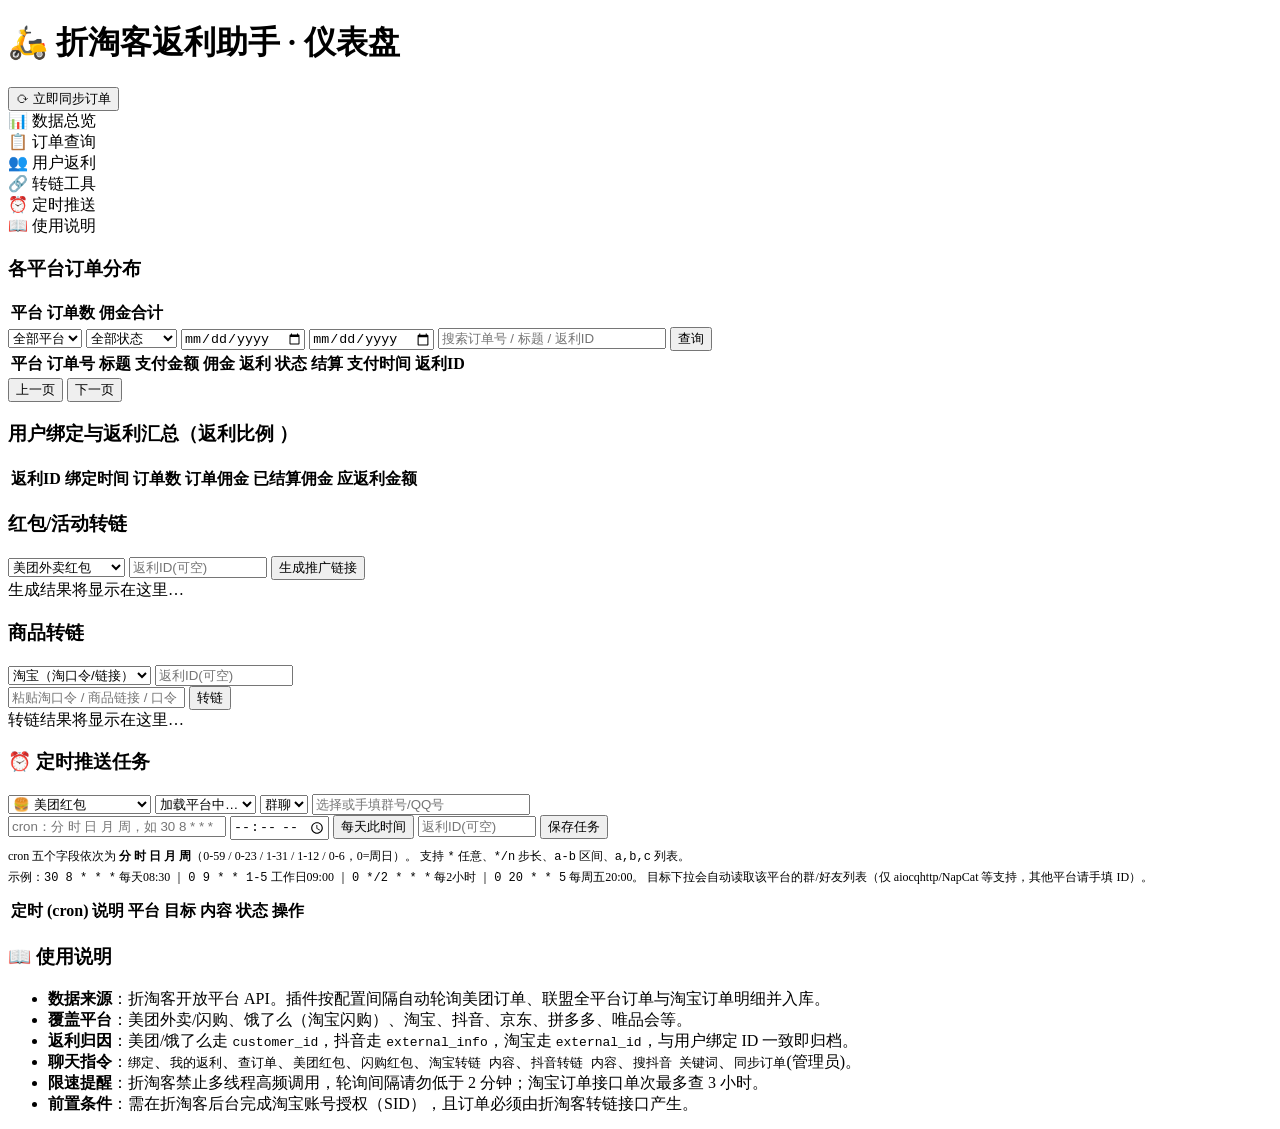
==== pages/dashboard/index.html @ 991da6d7 "add pages/dashboard/index.html" ====
<!doctype html>
<html lang="zh-CN" data-theme="light">
<head>
<meta charset="utf-8" />
<meta name="viewport" content="width=device-width, initial-scale=1.0" />
<title>折淘客返利助手</title>
<link rel="stylesheet" href="./style.css" />
</head>
<body>
<div class="topbar">
  <h1>🛵 折淘客返利助手 <span>· 仪表盘</span></h1>
  <div class="actions">
    <span class="muted" id="syncTime"></span>
    <button class="ghost" id="syncBtn">⟳ 立即同步订单</button>
  </div>
</div>
<div class="wrap">
  <div class="tabs">
    <div class="tab active" data-p="p1">📊 数据总览</div>
    <div class="tab" data-p="p2">📋 订单查询</div>
    <div class="tab" data-p="p3">👥 用户返利</div>
    <div class="tab" data-p="p4">🔗 转链工具</div>
    <div class="tab" data-p="p6">⏰ 定时推送</div>
    <div class="tab" data-p="p5">📖 使用说明</div>
  </div>

  <div class="panel active" id="p1">
    <div class="cards" id="statCards"></div>
    <div class="box">
      <h3>各平台订单分布</h3>
      <table><thead><tr><th>平台</th><th>订单数</th><th>佣金合计</th></tr></thead>
      <tbody id="pfRows"></tbody></table>
    </div>
  </div>

  <div class="panel" id="p2">
    <div class="box">
      <div class="filters">
        <select id="fPlatform"><option value="">全部平台</option></select>
        <select id="fStatus">
          <option value="">全部状态</option>
          <option value="1">已付款</option>
          <option value="8">已完成</option>
          <option value="9">已退款/风控</option>
        </select>
        <input id="fStart" type="date" title="支付开始日期">
        <input id="fEnd" type="date" title="支付结束日期">
        <input id="fQ" placeholder="搜索订单号 / 标题 / 返利ID" style="width:220px">
        <button id="searchBtn">查询</button>
      </div>
      <table>
        <thead><tr><th>平台</th><th>订单号</th><th>标题</th><th>支付金额</th><th>佣金</th>
        <th>返利</th><th>状态</th><th>结算</th><th>支付时间</th><th>返利ID</th></tr></thead>
        <tbody id="orderRows"></tbody>
      </table>
      <div class="pager">
        <button class="ghost" id="prevBtn">上一页</button>
        <span id="pageInfo"></span>
        <button class="ghost" id="nextBtn">下一页</button>
      </div>
    </div>
  </div>

  <div class="panel" id="p3">
    <div class="box">
      <h3>用户绑定与返利汇总（返利比例 <span id="rateTxt1" class="money"></span>）</h3>
      <table>
        <thead><tr><th>返利ID</th><th>绑定时间</th><th>订单数</th><th>订单佣金</th><th>已结算佣金</th><th>应返利金额</th></tr></thead>
        <tbody id="bindRows"></tbody>
      </table>
      <div class="empty" id="bindEmpty" style="display:none">暂无用户绑定。用户在聊天里发送「绑定」即可获得返利ID。</div>
    </div>
  </div>

  <div class="panel" id="p4">
    <div class="grid2">
      <div class="box">
        <h3>红包/活动转链</h3>
        <div class="filters">
          <select id="cPlatform">
            <option value="meituan">美团外卖红包</option>
            <option value="eleme">饿了么/闪购红包</option>
          </select>
          <input id="cBind" placeholder="返利ID(可空)" style="width:130px">
          <button id="convertBtn">生成推广链接</button>
        </div>
        <div class="result" id="cResult">生成结果将显示在这里…</div>
      </div>
      <div class="box">
        <h3>商品转链</h3>
        <div class="filters">
          <select id="cPlatform2">
            <option value="taobao">淘宝（淘口令/链接）</option>
            <option value="douyin">抖音（链接/口令）</option>
          </select>
          <input id="cBind2" placeholder="返利ID(可空)" style="width:130px">
        </div>
        <div class="filters">
          <input id="cContent" placeholder="粘贴淘口令 / 商品链接 / 口令" style="flex:1">
          <button id="convert2Btn">转链</button>
        </div>
        <div class="result" id="cResult2">转链结果将显示在这里…</div>
      </div>
    </div>
  </div>

  <div class="panel" id="p6">
    <div class="box">
      <h3>⏰ 定时推送任务</h3>
      <div class="filters">
        <select id="pushKind" title="推送内容">
          <option value="meituan">🍔 美团红包</option>
          <option value="eleme">🛵 闪购红包(饿了么)</option>
          <option value="orders">📊 订单日报</option>
        </select>
        <select id="pushPlatform" title="发送平台（自动读取 AstrBot 平台实例）">
          <option value="">加载平台中…</option>
        </select>
        <select id="pushTargetType" title="会话类型">
          <option value="group">群聊</option>
          <option value="private">私聊</option>
        </select>
        <input id="pushTarget" list="pushTargetList" placeholder="选择或手填群号/QQ号" style="width:210px">
        <datalist id="pushTargetList"></datalist>
      </div>
      <div class="filters">
        <input id="pushCron" placeholder="cron：分 时 日 月 周，如 30 8 * * *" style="width:210px">
        <input id="pushTime" type="time" title="快捷时间">
        <button class="ghost" id="cronQuick" title="按左侧时间生成「每天 HH:MM」的 cron">每天此时间</button>
        <input id="pushBind" placeholder="返利ID(可空)" style="width:110px">
        <button id="pushSaveBtn">保存任务</button>
        <button class="ghost" id="pushCancelBtn" style="display:none">取消编辑</button>
      </div>
      <div class="muted" style="margin:6px 0 10px;font-size:12px;line-height:1.7">
        cron 五个字段依次为 <b>分 时 日 月 周</b>（0-59 / 0-23 / 1-31 / 1-12 / 0-6，0=周日）。
        支持 <code>*</code> 任意、<code>*/n</code> 步长、<code>a-b</code> 区间、<code>a,b,c</code> 列表。<br>
        示例：<code>30 8 * * *</code> 每天08:30 ｜ <code>0 9 * * 1-5</code> 工作日09:00 ｜
        <code>0 */2 * * *</code> 每2小时 ｜ <code>0 20 * * 5</code> 每周五20:00。
        目标下拉会自动读取该平台的群/好友列表（仅 aiocqhttp/NapCat 等支持，其他平台请手填 ID）。
      </div>
      <table>
        <thead><tr><th>定时 (cron)</th><th>说明</th><th>平台</th><th>目标</th><th>内容</th><th>状态</th><th>操作</th></tr></thead>
        <tbody id="pushRows"></tbody>
      </table>
      <div class="muted" id="pushLegacy" style="display:none;margin-top:10px;font-size:12px"></div>
    </div>
  </div>

  <div class="panel" id="p5">
    <div class="box help">
      <h3>📖 使用说明</h3>
      <ul>
        <li><b>数据来源</b>：折淘客开放平台 API。插件按配置间隔自动轮询美团订单、联盟全平台订单与淘宝订单明细并入库。</li>
        <li><b>覆盖平台</b>：美团外卖/闪购、饿了么（淘宝闪购）、淘宝、抖音、京东、拼多多、唯品会等。</li>
        <li><b>返利归因</b>：美团/饿了么走 <code>customer_id</code>，抖音走 <code>external_info</code>，淘宝走 <code>external_id</code>，与用户绑定 ID 一致即归档。</li>
        <li><b>聊天指令</b>：<code>绑定</code>、<code>我的返利</code>、<code>查订单</code>、<code>美团红包</code>、<code>闪购红包</code>、<code>淘宝转链 内容</code>、<code>抖音转链 内容</code>、<code>搜抖音 关键词</code>、<code>同步订单</code>(管理员)。</li>
        <li><b>限速提醒</b>：折淘客禁止多线程高频调用，轮询间隔请勿低于 2 分钟；淘宝订单接口单次最多查 3 小时。</li>
        <li><b>前置条件</b>：需在折淘客后台完成淘宝账号授权（SID），且订单必须由折淘客转链接口产生。</li>
      </ul>
    </div>
  </div>
</div>
<div id="toast"></div>
<script src="/api/plugin/page/bridge-sdk.js"></script>
<script type="module" src="./app.js"></script>
</body>
</html>
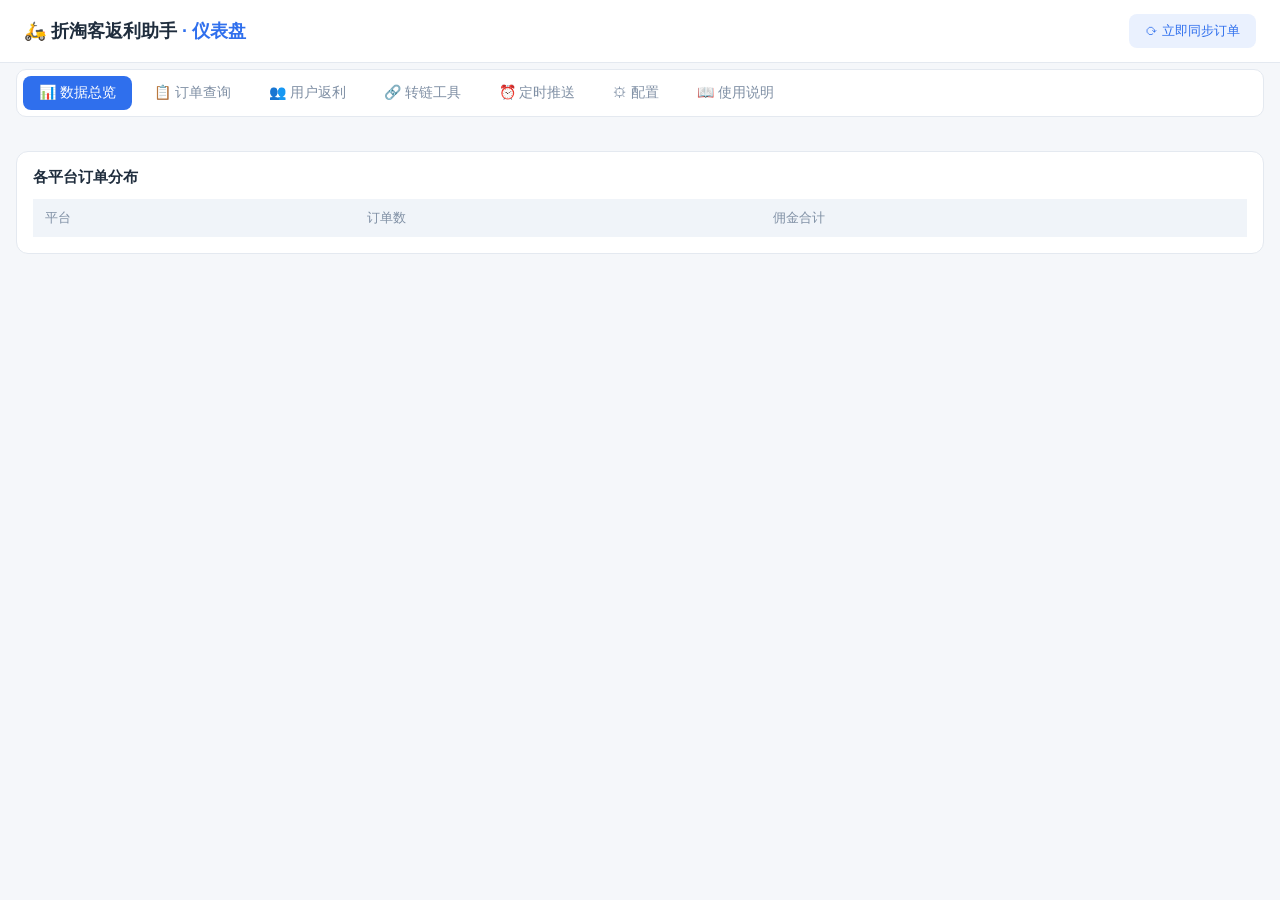
==== commit 2bfc8835: "chore: 同步 pages/dashboard/index.html (v1.4.1)" ====
--- a/pages/dashboard/index.html
+++ b/pages/dashboard/index.html
@@ -21,6 +21,7 @@
     <div class="tab" data-p="p3">👥 用户返利</div>
     <div class="tab" data-p="p4">🔗 转链工具</div>
     <div class="tab" data-p="p6">⏰ 定时推送</div>
+    <div class="tab" data-p="p7">⚙ 配置</div>
     <div class="tab" data-p="p5">📖 使用说明</div>
   </div>
 
@@ -43,9 +44,18 @@
           <option value="8">已完成</option>
           <option value="9">已退款/风控</option>
         </select>
-        <input id="fStart" type="date" title="支付开始日期">
-        <input id="fEnd" type="date" title="支付结束日期">
-        <input id="fQ" placeholder="搜索订单号 / 标题 / 返利ID" style="width:220px">
+        <select id="fQuick" title="快捷时间范围">
+          <option value="">时间：不限</option>
+          <option value="today">今天</option>
+          <option value="yesterday">昨天</option>
+          <option value="7d">近7天</option>
+          <option value="month">本月</option>
+          <option value="lastmonth">上月</option>
+        </select>
+        <input id="fStart" placeholder="开始日期" title="支持 2026-09-01、20260901、202609(整月)、2026(全年)">
+        <span class="tsep">→</span>
+        <input id="fEnd" placeholder="结束日期" title="支持 2026-09-30、20260930、202609(整月)、2026(全年)">
+        <input id="fQ" placeholder="搜索订单号 / 标题 / 返利ID" style="width:200px">
         <button id="searchBtn">查询</button>
       </div>
       <table>
@@ -80,11 +90,30 @@
           <select id="cPlatform">
             <option value="meituan">美团外卖红包</option>
             <option value="eleme">饿了么/闪购红包</option>
+            <option value="jd_rp">🛍 京东外卖红包</option>
           </select>
           <input id="cBind" placeholder="返利ID(可空)" style="width:130px">
+          <label style="display:flex;align-items:center;gap:4px;font-size:13px;cursor:pointer;white-space:nowrap" title="生成的二维码图片链接较长，勾选后自动转成 t.cn 短链">
+            <input type="checkbox" id="cShortQr">二维码转短链
+          </label>
           <button id="convertBtn">生成推广链接</button>
         </div>
         <div class="result" id="cResult">生成结果将显示在这里…</div>
+        <style>
+          .result .crow { display:flex; align-items:center; gap:8px; padding:4px 0; }
+          .result .clabel { flex:0 0 auto; font-size:12px; opacity:.65; white-space:nowrap; }
+          .result .cval { flex:1 1 auto; word-break:break-all; min-width:0; }
+          .result .cbtn { flex:0 0 auto; padding:2px 12px; font-size:12px; cursor:pointer;
+            border:1px solid var(--primary,#3b82f6); color:var(--primary,#3b82f6);
+            background:transparent; border-radius:6px; }
+          .result .cbtn:hover { background:var(--primary,#3b82f6); color:#fff; }
+          .result .cok { font-weight:600; margin-bottom:4px; }
+          .result .cerr { color:#d93026; font-weight:600; }
+          .result .cwarn { color:#b45309; font-size:12px; padding:2px 0; }
+          .result .cqr { margin-top:8px; }
+          .result .cqr img { width:140px; height:140px; border-radius:8px;
+            border:1px solid rgba(128,128,128,.25); background:#fff; }
+        </style>
       </div>
       <div class="box">
         <h3>商品转链</h3>
@@ -92,6 +121,7 @@
           <select id="cPlatform2">
             <option value="taobao">淘宝（淘口令/链接）</option>
             <option value="douyin">抖音（链接/口令）</option>
+            <option value="jd">京东（商品/活动链接）</option>
           </select>
           <input id="cBind2" placeholder="返利ID(可空)" style="width:130px">
         </div>
@@ -111,6 +141,7 @@
         <select id="pushKind" title="推送内容">
           <option value="meituan">🍔 美团红包</option>
           <option value="eleme">🛵 闪购红包(饿了么)</option>
+          <option value="jd">🛍 京东红包(京东外卖)</option>
           <option value="orders">📊 订单日报</option>
         </select>
         <select id="pushPlatform" title="发送平台（自动读取 AstrBot 平台实例）">
@@ -146,6 +177,106 @@
     </div>
   </div>
 
+  <div class="panel" id="p7">
+    <div class="box">
+      <h3>⚙ 插件配置</h3>
+      <div class="muted" style="font-size:12px;margin-bottom:10px">
+        直接在此修改并保存插件配置（等价于 AstrBot 插件配置页，保存后立即生效）。
+      </div>
+      <div id="cfgBody">加载中…</div>
+    </div>
+    <div class="cfg-floatbar">
+      <span class="muted" id="cfgMsg" style="font-size:12px"></span>
+      <button id="cfgSaveAll">保存设置</button>
+    </div>
+    <style>
+      /* 全局字体 */
+      body, .wrap, button, input, select, textarea {
+        font-family: -apple-system, BlinkMacSystemFont, "Segoe UI", "PingFang SC",
+          "Hiragino Sans GB", "Microsoft YaHei", "Helvetica Neue", Arial, sans-serif;
+      }
+      #cfgBody input[type=text], #cfgBody input[type=password],
+      #cfgBody input[type=number], #cfgBody textarea, #cfgBody select {
+        background:transparent; color:inherit; font-size:13px;
+        border:1px solid rgba(128,128,128,.3); border-radius:8px;
+        padding:7px 10px; width:100%; box-sizing:border-box;
+        transition:border-color .15s, box-shadow .15s; }
+      #cfgBody input:focus, #cfgBody textarea:focus, #cfgBody select:focus {
+        outline:none; border-color:var(--primary,#3b82f6);
+        box-shadow:0 0 0 3px rgba(59,130,246,.15); }
+      .cfg-switch { display:inline-flex; align-items:center; gap:8px;
+        cursor:pointer; font-size:13px; padding:7px 0; }
+      .cfg-switch input { width:16px; height:16px; accent-color:var(--primary,#3b82f6); }
+      /* 标签编辑器 */
+      .tagbox { display:flex; flex-wrap:wrap; gap:6px; align-items:center;
+        border:1px solid rgba(128,128,128,.3); border-radius:8px; padding:6px 8px; }
+      .tagchip { display:inline-flex; align-items:center; gap:4px; font-size:12px;
+        background:var(--primary,#3b82f6); color:#fff; border-radius:6px;
+        padding:3px 8px; word-break:break-all; }
+      .tagchip a { cursor:pointer; opacity:.75; font-size:14px; line-height:1; }
+      .tagchip a:hover { opacity:1; }
+      .tagin { flex:1 1 120px !important; min-width:110px; border:none !important;
+        box-shadow:none !important; padding:4px !important; }
+      .tagbtn { font-size:12px; padding:4px 10px !important; cursor:pointer;
+        border:1px solid var(--primary,#3b82f6) !important; color:var(--primary,#3b82f6) !important;
+        background:transparent !important; border-radius:6px !important; white-space:nowrap; }
+      .tagquick { flex:0 1 180px !important; font-size:12px !important; }
+      /* 会话选择器：平台 → 群聊/私聊 → 目标下拉/手填（同定时推送页） */
+      .session-picker { display:flex; flex-wrap:wrap; gap:6px; align-items:center; margin-top:8px; }
+      .session-picker select { flex:0 0 auto; width:auto !important; min-width:110px; max-width:240px; }
+      .session-picker .sp-select { min-width:170px; }
+      .session-picker .sp-target { flex:1 1 140px; min-width:130px; }
+      /* 订单筛选 */
+      .tsep { opacity:.4; margin:0 -2px; }
+      /* 配置页：一板块一卡片（蓝色徽标标题），字段各自成小卡片、两列网格对齐 */
+      .cfg-card { background:var(--card-bg, rgba(128,128,128,.04));
+        border:1px solid rgba(128,128,128,.18); border-radius:14px;
+        padding:0; margin-bottom:18px; overflow:hidden; }
+      .cfg-card-head { display:flex; align-items:center; gap:8px;
+        padding:16px 20px 12px; }
+      .cfg-badge { display:inline-block; background:var(--primary,#3b82f6); color:#fff;
+        border-radius:8px; padding:4px 14px; font-weight:600; font-size:13px;
+        line-height:1.5; box-shadow:0 2px 6px rgba(59,130,246,.25); }
+      .cfg-card-desc { font-weight:400; font-size:12px; opacity:.5; }
+      .cfg-card-body { padding:2px 20px 18px; display:grid;
+        grid-template-columns:1fr 1fr; gap:14px; }
+      .cfg-field { background:var(--field-bg, rgba(128,128,128,.03));
+        border:1px solid rgba(128,128,128,.16); border-radius:12px;
+        padding:12px 14px; min-width:0; }
+      .cfg-field.cfg-wide { grid-column:1 / -1; }
+      .cfg-label { font-size:13px; font-weight:600; margin-bottom:3px; line-height:1.5; }
+      .cfg-hint { font-size:11px; opacity:.5; margin:1px 0 6px; line-height:1.6; }
+      /* 密码字段：输入框 + 显示/隐藏按钮 */
+      .cfg-secret { display:flex; gap:8px; align-items:stretch; }
+      .cfg-secret input { flex:1 1 auto; }
+      .cfg-eye { flex:0 0 auto; white-space:nowrap; font-size:12px !important;
+        padding:6px 12px !important; cursor:pointer; border-radius:8px !important;
+        border:1px solid rgba(128,128,128,.3) !important; background:transparent !important;
+        color:inherit; opacity:.75; }
+      .cfg-eye:hover { opacity:1; }
+      /* 保存按钮：蓝色圆角主按钮，右下角浮动（仅配置页可见，面板隐藏时随父级隐藏） */
+      .cfg-save-group, #cfgSaveAll { background:var(--primary,#3b82f6); color:#fff; cursor:pointer;
+        border:none; border-radius:10px; padding:9px 26px;
+        font-size:14px; font-weight:600; letter-spacing:1px;
+        box-shadow:0 3px 10px rgba(59,130,246,.3);
+        transition:filter .15s, transform .1s; }
+      .cfg-save-group:hover, #cfgSaveAll:hover { filter:brightness(1.1); }
+      .cfg-save-group:active, #cfgSaveAll:active { transform:scale(.97); }
+      .cfg-save-group:disabled, #cfgSaveAll:disabled { opacity:.55; cursor:default; filter:none; transform:none; }
+      /* 浮动保存：只有一颗蓝色按钮，无白色底壳 */
+      .cfg-floatbar { position:fixed; right:28px; bottom:26px; z-index:99;
+        display:flex; align-items:center; gap:12px;
+        background:transparent; border:none; padding:0; box-shadow:none; }
+      #cfgSaveAll { padding:11px 30px; font-size:15px; border-radius:12px;
+        box-shadow:0 6px 20px rgba(59,130,246,.42); }
+      /* 状态提示仅在出现文字时显示为小胶囊 */
+      #cfgMsg:empty { display:none; }
+      #cfgMsg { background:var(--bg-color,#fff); border:1px solid rgba(128,128,128,.2);
+        border-radius:10px; padding:6px 12px;
+        box-shadow:0 4px 14px rgba(0,0,0,.12); white-space:nowrap; }
+    </style>
+  </div>
+
   <div class="panel" id="p5">
     <div class="box help">
       <h3>📖 使用说明</h3>
@@ -153,7 +284,7 @@
         <li><b>数据来源</b>：折淘客开放平台 API。插件按配置间隔自动轮询美团订单、联盟全平台订单与淘宝订单明细并入库。</li>
         <li><b>覆盖平台</b>：美团外卖/闪购、饿了么（淘宝闪购）、淘宝、抖音、京东、拼多多、唯品会等。</li>
         <li><b>返利归因</b>：美团/饿了么走 <code>customer_id</code>，抖音走 <code>external_info</code>，淘宝走 <code>external_id</code>，与用户绑定 ID 一致即归档。</li>
-        <li><b>聊天指令</b>：<code>绑定</code>、<code>我的返利</code>、<code>查订单</code>、<code>美团红包</code>、<code>闪购红包</code>、<code>淘宝转链 内容</code>、<code>抖音转链 内容</code>、<code>搜抖音 关键词</code>、<code>同步订单</code>(管理员)。</li>
+        <li><b>聊天指令</b>（与插件实际注册的指令保持同步）：<br><span id="helpCmds">加载中…</span></li>
         <li><b>限速提醒</b>：折淘客禁止多线程高频调用，轮询间隔请勿低于 2 分钟；淘宝订单接口单次最多查 3 小时。</li>
         <li><b>前置条件</b>：需在折淘客后台完成淘宝账号授权（SID），且订单必须由折淘客转链接口产生。</li>
       </ul>
--- a/pages/dashboard/style.css
+++ b/pages/dashboard/style.css
@@ -0,0 +1,68 @@
+/* 折淘客返利助手 · 插件页面样式（跟随 Dashboard 亮/暗主题） */
+:root, [data-theme="light"]{
+  --bg:#f5f7fa; --card:#ffffff; --border:#e4e9f0; --text:#1f2d3d; --muted:#7f8fa4;
+  --primary:#2f6fed; --primary-soft:#eaf1fe; --green:#0aa870; --orange:#f0883a;
+  --red:#e04b4b; --hover:#f8fafd; --thead:#f0f4f9; --result-bg:#f7f9fc;
+}
+[data-theme="dark"]{
+  --bg:#14161a; --card:#1e2128; --border:#2d323c; --text:#e0e3e8; --muted:#8b93a1;
+  --primary:#5b8cff; --primary-soft:#24304a; --green:#2ecc8f; --orange:#f5a05f;
+  --red:#ef6b6b; --hover:#232732; --thead:#232732; --result-bg:#181b21;
+}
+*{box-sizing:border-box;margin:0;padding:0}
+body{font-family:"PingFang SC","Microsoft YaHei",system-ui,sans-serif;background:var(--bg);color:var(--text);font-size:14px}
+.topbar{background:var(--card);border-bottom:1px solid var(--border);padding:14px 24px;display:flex;align-items:center;justify-content:space-between;flex-wrap:wrap;gap:10px}
+.topbar h1{font-size:18px;font-weight:600}
+.topbar h1 span{color:var(--primary)}
+.topbar .actions{display:flex;gap:10px;align-items:center}
+button{border:none;border-radius:8px;padding:8px 16px;font-size:13px;cursor:pointer;background:var(--primary);color:#fff;transition:.15s}
+button:hover{filter:brightness(1.08)}
+button.ghost{background:var(--primary-soft);color:var(--primary)}
+button:disabled{opacity:.5;cursor:not-allowed}
+.wrap{width:calc(100% - 32px);margin:0 auto;padding:6px 0 50px}
+.tabs{display:flex;gap:6px;margin-bottom:16px;background:var(--card);padding:6px;border-radius:10px;border:1px solid var(--border);flex-wrap:wrap}
+.tab{padding:8px 16px;border-radius:8px;cursor:pointer;color:var(--muted);font-size:14px;user-select:none}
+.tab.active{background:var(--primary);color:#fff;font-weight:500}
+.panel{display:none}
+.panel.active{display:block}
+.cards{display:grid;grid-template-columns:repeat(auto-fit,minmax(165px,1fr));gap:14px;margin-bottom:18px}
+.card{background:var(--card);border:1px solid var(--border);border-radius:12px;padding:16px 18px}
+.card .k{color:var(--muted);font-size:12px;margin-bottom:6px}
+.card .v{font-size:23px;font-weight:600}
+.card .v small{font-size:12px;color:var(--muted);font-weight:400}
+.card.green .v{color:var(--green)}
+.card.blue .v{color:var(--primary)}
+.card.orange .v{color:var(--orange)}
+.card.red .v{color:var(--red)}
+.box{background:var(--card);border:1px solid var(--border);border-radius:12px;padding:16px;margin-bottom:16px;overflow-x:auto}
+.box h3{font-size:15px;margin-bottom:12px;font-weight:600;position:sticky;left:0}
+.filters{display:flex;flex-wrap:wrap;gap:10px;margin-bottom:12px;align-items:center}
+select,input{padding:8px 10px;border:1px solid var(--border);border-radius:8px;font-size:13px;background:var(--bg);color:var(--text);outline:none}
+select option{background:var(--card);color:var(--text)}
+input:focus,select:focus{border-color:var(--primary)}
+table{display:table;width:100%;border-collapse:collapse;font-size:13px}
+th{background:var(--thead);text-align:left;padding:10px 12px;color:var(--muted);font-weight:500;white-space:nowrap}
+td{padding:10px 12px;border-top:1px solid var(--border);white-space:nowrap}
+td:nth-child(3){max-width:280px;overflow:hidden;text-overflow:ellipsis}
+/* 少量列的窄表（统计/绑定等）列宽自动铺满整行 */
+table:not(:has(td:nth-child(4))) th:last-child,
+table:not(:has(td:nth-child(4))) td:last-child{width:40%}
+tr:hover td{background:var(--hover)}
+.tag{display:inline-block;padding:2px 9px;border-radius:20px;font-size:12px}
+.tag.ok{background:rgba(10,168,112,.14);color:var(--green)}
+.tag.paid{background:var(--primary-soft);color:var(--primary)}
+.tag.refund{background:rgba(224,75,75,.14);color:var(--red)}
+.pf{font-weight:600}
+.pf.美团{color:#ffbe00}.pf.淘宝{color:#ff5000}.pf.饿了么{color:#0085ff}.pf.抖音{color:var(--text)}
+.pager{display:flex;gap:8px;align-items:center;justify-content:flex-end;margin-top:12px;color:var(--muted);font-size:13px}
+.empty{text-align:center;color:var(--muted);padding:32px 0}
+.muted{color:var(--muted)}
+.money{font-weight:600;color:var(--orange)}
+.grid2{display:grid;grid-template-columns:1fr 1fr;gap:16px}
+@media(max-width:800px){.grid2{grid-template-columns:1fr}}
+.result{background:var(--result-bg);border:1px dashed var(--border);border-radius:8px;padding:12px;margin-top:12px;font-size:13px;word-break:break-all;white-space:pre-wrap;min-height:20px}
+.help li{margin:8px 0;line-height:1.7}
+.help code{background:var(--thead);padding:2px 6px;border-radius:4px;color:var(--primary);font-size:12px}
+#toast{position:fixed;bottom:28px;left:50%;transform:translateX(-50%);background:#333;color:#fff;padding:10px 20px;border-radius:8px;font-size:13px;opacity:0;transition:.3s;pointer-events:none;z-index:99}
+[data-theme="dark"] #toast{background:#e8eaee;color:#14161a}
+#toast.show{opacity:.92}
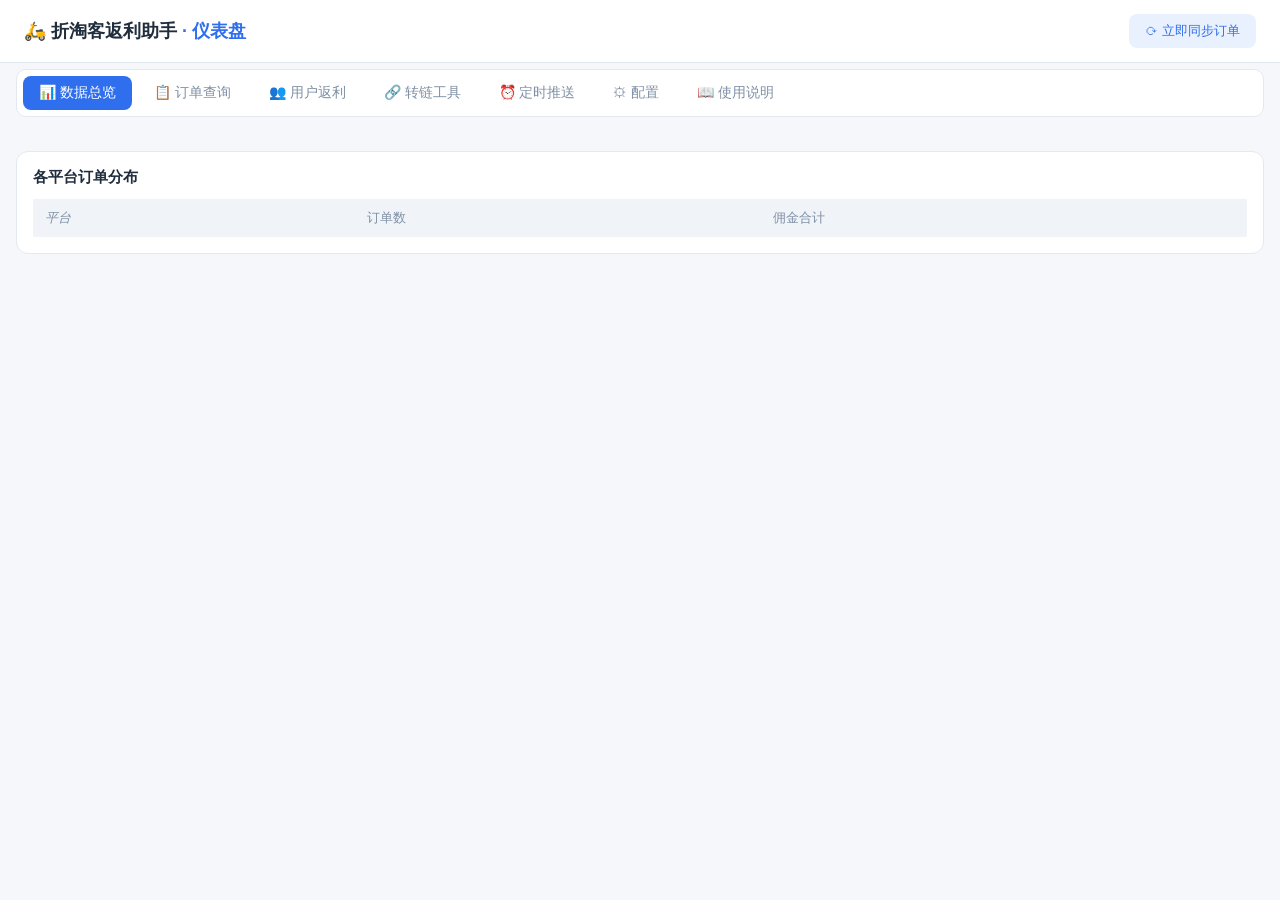
==== commit fea54671: "chore: 同步 pages/dashboard/index.html (v1.4.25)" ====
--- a/pages/dashboard/index.html
+++ b/pages/dashboard/index.html
@@ -29,7 +29,7 @@
     <div class="cards" id="statCards"></div>
     <div class="box">
       <h3>各平台订单分布</h3>
-      <table><thead><tr><th>平台</th><th>订单数</th><th>佣金合计</th></tr></thead>
+      <table><thead><tr><th><span class="pfw"><i>平</i><i>台</i></span></th><th>订单数</th><th>佣金合计</th></tr></thead>
       <tbody id="pfRows"></tbody></table>
     </div>
   </div>
@@ -59,11 +59,18 @@
         <button id="searchBtn">查询</button>
       </div>
       <table>
-        <thead><tr><th>平台</th><th>订单号</th><th>标题</th><th>支付金额</th><th>佣金</th>
+        <thead><tr><th><span class="pfw"><i>平</i><i>台</i></span></th><th>订单号</th><th>标题</th><th>支付金额</th><th>佣金</th>
         <th>返利</th><th>状态</th><th>结算</th><th>支付时间</th><th>返利ID</th></tr></thead>
         <tbody id="orderRows"></tbody>
       </table>
       <div class="pager">
+        <select id="pageSizeSel" title="每页显示条数（自动记忆）">
+          <option value="15">15 条/页</option>
+          <option value="20">20 条/页</option>
+          <option value="30">30 条/页</option>
+          <option value="50">50 条/页</option>
+          <option value="100">100 条/页</option>
+        </select>
         <button class="ghost" id="prevBtn">上一页</button>
         <span id="pageInfo"></span>
         <button class="ghost" id="nextBtn">下一页</button>
@@ -93,13 +100,18 @@
             <option value="jd_rp">🛍 京东外卖红包</option>
           </select>
           <input id="cBind" placeholder="返利ID(可空)" style="width:130px">
+          <button id="convertBtn">生成推广链接</button>
           <label style="display:flex;align-items:center;gap:4px;font-size:13px;cursor:pointer;white-space:nowrap" title="生成的二维码图片链接较长，勾选后自动转成 t.cn 短链">
             <input type="checkbox" id="cShortQr">二维码转短链
           </label>
-          <button id="convertBtn">生成推广链接</button>
         </div>
         <div class="result" id="cResult">生成结果将显示在这里…</div>
         <style>
+          /* 结果区随内容自动展开，不滚动不压扁 */
+          #p4 .result { height:auto !important; min-height:64px;
+            max-height:none !important; overflow:visible !important; }
+          /* 两栏卡片等高对齐（随内容最高者，不撑满整屏） */
+          #p4 .grid2 { align-items:stretch; }
           .result .crow { display:flex; align-items:center; gap:8px; padding:4px 0; }
           .result .clabel { flex:0 0 auto; font-size:12px; opacity:.65; white-space:nowrap; }
           .result .cval { flex:1 1 auto; word-break:break-all; min-width:0; }
@@ -110,9 +122,11 @@
           .result .cok { font-weight:600; margin-bottom:4px; }
           .result .cerr { color:#d93026; font-weight:600; }
           .result .cwarn { color:#b45309; font-size:12px; padding:2px 0; }
-          .result .cqr { margin-top:8px; }
-          .result .cqr img { width:140px; height:140px; border-radius:8px;
-            border:1px solid rgba(128,128,128,.25); background:#fff; }
+          .result .cqr { margin-top:10px; }
+          /* 二维码图片撑满结果区宽度（上限 340px），高度等比自适应不压扁，点击可看原图 */
+          .result .cqr img { width:100%; max-width:340px; height:auto;
+            border-radius:8px; border:1px solid rgba(128,128,128,.25); background:#fff;
+            cursor:zoom-in; }
         </style>
       </div>
       <div class="box">
@@ -120,7 +134,6 @@
         <div class="filters">
           <select id="cPlatform2">
             <option value="taobao">淘宝（淘口令/链接）</option>
-            <option value="douyin">抖音（链接/口令）</option>
             <option value="jd">京东（商品/活动链接）</option>
           </select>
           <input id="cBind2" placeholder="返利ID(可空)" style="width:130px">
@@ -138,23 +151,28 @@
     <div class="box">
       <h3>⏰ 定时推送任务</h3>
       <div class="filters">
+        <select id="pushPlatform" title="发送平台（自动读取 AstrBot 平台实例）">
+          <option value="">加载平台中…</option>
+        </select>
+        <select id="pushTargetType" title="会话类型">
+          <option value="group">群聊</option>
+          <option value="private">私聊</option>
+        </select>
+        <div class="sp-dd" id="pushDd" data-sel-val="" data-sel-ph="加载中…">
+          <button type="button" class="sp-dd-btn" id="pushDdBtn" title="从机器人或会话记录读取的列表">
+            <span class="sp-dd-txt">加载中…</span><span class="sp-dd-caret">▾</span>
+          </button>
+          <div class="sp-dd-panel" id="pushDdPanel" hidden></div>
+        </div>
+        <input id="pushTarget" placeholder="选择或手填群号/QQ号" style="width:150px">
+      </div>
+      <div class="filters">
         <select id="pushKind" title="推送内容">
           <option value="meituan">🍔 美团红包</option>
           <option value="eleme">🛵 闪购红包(饿了么)</option>
           <option value="jd">🛍 京东红包(京东外卖)</option>
           <option value="orders">📊 订单日报</option>
         </select>
-        <select id="pushPlatform" title="发送平台（自动读取 AstrBot 平台实例）">
-          <option value="">加载平台中…</option>
-        </select>
-        <select id="pushTargetType" title="会话类型">
-          <option value="group">群聊</option>
-          <option value="private">私聊</option>
-        </select>
-        <input id="pushTarget" list="pushTargetList" placeholder="选择或手填群号/QQ号" style="width:210px">
-        <datalist id="pushTargetList"></datalist>
-      </div>
-      <div class="filters">
         <input id="pushCron" placeholder="cron：分 时 日 月 周，如 30 8 * * *" style="width:210px">
         <input id="pushTime" type="time" title="快捷时间">
         <button class="ghost" id="cronQuick" title="按左侧时间生成「每天 HH:MM」的 cron">每天此时间</button>
@@ -186,7 +204,6 @@
       <div id="cfgBody">加载中…</div>
     </div>
     <div class="cfg-floatbar">
-      <span class="muted" id="cfgMsg" style="font-size:12px"></span>
       <button id="cfgSaveAll">保存设置</button>
     </div>
     <style>
@@ -224,8 +241,27 @@
       /* 会话选择器：平台 → 群聊/私聊 → 目标下拉/手填（同定时推送页） */
       .session-picker { display:flex; flex-wrap:wrap; gap:6px; align-items:center; margin-top:8px; }
       .session-picker select { flex:0 0 auto; width:auto !important; min-width:110px; max-width:240px; }
-      .session-picker .sp-select { min-width:170px; }
       .session-picker .sp-target { flex:1 1 140px; min-width:130px; }
+      /* 自定义会话下拉：提示/错误收进弹出面板（点开才见，不弹 toast） */
+      .sp-dd { position:relative; flex:1 1 220px; min-width:190px; max-width:380px; }
+      .sp-dd-btn { display:flex; align-items:center; justify-content:space-between; gap:6px;
+        width:100%; padding:8px 10px; font-size:13px; color:inherit; cursor:pointer;
+        border:1px solid var(--border); border-radius:8px; background:var(--card); }
+      .sp-dd-txt { overflow:hidden; text-overflow:ellipsis; white-space:nowrap; }
+      .sp-dd-caret { flex:none; opacity:.55; font-size:11px; }
+      .sp-dd-panel { position:absolute; top:calc(100% + 4px); left:0; z-index:60;
+        width:max-content; max-width:min(480px, calc(100vw - 96px));
+        max-height:260px; overflow-y:auto; padding:6px;
+        background:var(--card); border:1px solid var(--border); border-radius:10px;
+        box-shadow:0 8px 24px rgba(15,23,42,.18); }
+      .sp-dd-head { font-size:12px; color:var(--muted); padding:4px 8px 6px; }
+      .sp-dd-item { display:block; width:100%; text-align:left; cursor:pointer; background:none;
+        border:none; border-radius:6px; padding:7px 9px; font-size:13px; color:inherit;
+        line-height:1.55; overflow-wrap:anywhere; word-break:break-all; }
+      .sp-dd-item:hover { background:rgba(59,130,246,.12); }
+      .sp-dd-empty { font-size:12px; color:var(--muted); padding:8px 10px; max-width:340px;
+        line-height:1.6; overflow-wrap:anywhere; word-break:break-all; }
+      .filters .sp-dd { flex:0 1 230px; min-width:180px; }
       /* 订单筛选 */
       .tsep { opacity:.4; margin:0 -2px; }
       /* 配置页：一板块一卡片（蓝色徽标标题），字段各自成小卡片、两列网格对齐 */
@@ -269,11 +305,6 @@
         background:transparent; border:none; padding:0; box-shadow:none; }
       #cfgSaveAll { padding:11px 30px; font-size:15px; border-radius:12px;
         box-shadow:0 6px 20px rgba(59,130,246,.42); }
-      /* 状态提示仅在出现文字时显示为小胶囊 */
-      #cfgMsg:empty { display:none; }
-      #cfgMsg { background:var(--bg-color,#fff); border:1px solid rgba(128,128,128,.2);
-        border-radius:10px; padding:6px 12px;
-        box-shadow:0 4px 14px rgba(0,0,0,.12); white-space:nowrap; }
     </style>
   </div>
 
@@ -282,8 +313,8 @@
       <h3>📖 使用说明</h3>
       <ul>
         <li><b>数据来源</b>：折淘客开放平台 API。插件按配置间隔自动轮询美团订单、联盟全平台订单与淘宝订单明细并入库。</li>
-        <li><b>覆盖平台</b>：美团外卖/闪购、饿了么（淘宝闪购）、淘宝、抖音、京东、拼多多、唯品会等。</li>
-        <li><b>返利归因</b>：美团/饿了么走 <code>customer_id</code>，抖音走 <code>external_info</code>，淘宝走 <code>external_id</code>，与用户绑定 ID 一致即归档。</li>
+        <li><b>覆盖平台</b>：美团外卖/闪购、饿了么（淘宝闪购）、淘宝、京东、拼多多、唯品会等（抖音转链/搜索因抖客平台关闭已下线）。</li>
+        <li><b>返利归因</b>：美团/饿了么走 <code>customer_id</code>，淘宝走 <code>external_id</code>，与用户绑定 ID 一致即归档。</li>
         <li><b>聊天指令</b>（与插件实际注册的指令保持同步）：<br><span id="helpCmds">加载中…</span></li>
         <li><b>限速提醒</b>：折淘客禁止多线程高频调用，轮询间隔请勿低于 2 分钟；淘宝订单接口单次最多查 3 小时。</li>
         <li><b>前置条件</b>：需在折淘客后台完成淘宝账号授权（SID），且订单必须由折淘客转链接口产生。</li>
